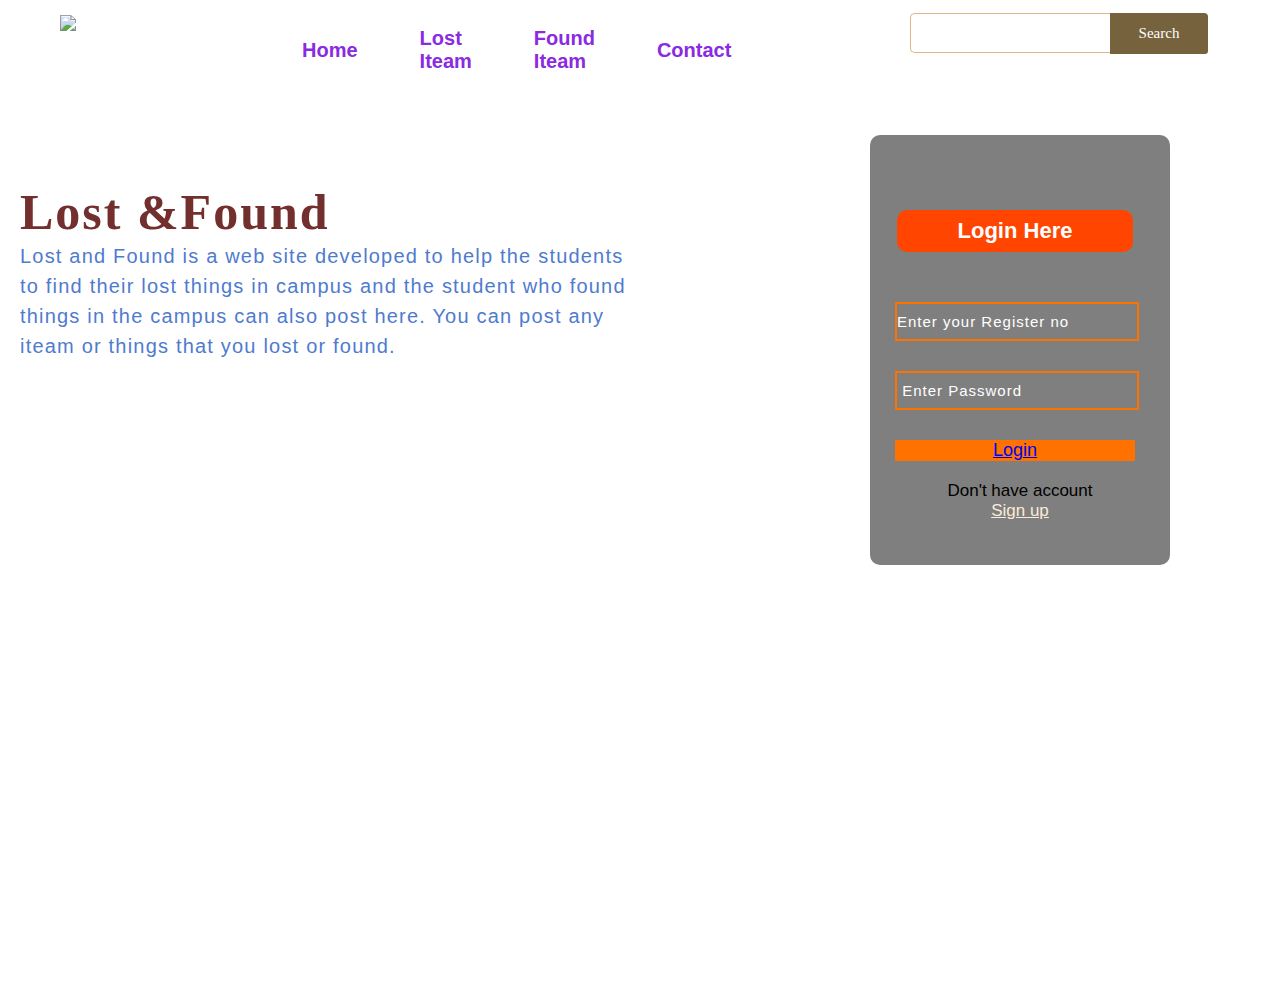
==== index.html @ 3788ac68 "Add files via upload" ====
<!DOCTYPE html>
<html lang="en">
    <head>
        <title>svecw lost and found</title>
        <link rel="stylesheet" href="style.css">
    </head>
    <body>
        <div class="main">
            <div class="navbar">
                <div class="icon">
                    <h2 class="logo"><img src="vishnu logo.jpg"></h2>
                </div>
                <div class="menu">
                    <ul>
                        <li><a href="index.html">Home</a></li>
                        <li><a href="Lost Iteam.html">Lost Iteam</a></li>
                        <li><a href="Found Iteam.html">Found Iteam</a></li>
                        <li><a href="contact.html">Contact</a></li>
                    </ul>
                </div>
                <div class="search">
                    <input class="srch" type="search" name="" placeholder="Type here to search">
                    <a href="#"><button class="btn" >Search</button></a>
                </div>
            </div>
            <div class="content">
                <h1>Lost &<span>Found</span></h1>
                <p class="par">Lost and Found is a web site developed to help the students <br>to find their lost things in campus and the student who found<br> things in the campus can also post here.
                You can post any<br> iteam or things that you lost or found.</p>
                <div class="form">
                    <h2>Login Here</h2><br>
                    <input type="text" name="num" placeholder="Enter your Register no"><br>
                    <input type="password" name="pass" placeholder=" Enter Password">
                    <button class="btnn"><a href="#">Login</a></button>
                    <p class="link">Don't have account<br>
                    <a href="sign up.html" style="color:antiquewhite;">Sign up</a></p>
                </div>
            </div>
        </div>
    </body>
</html>
---- style.css ----
*{
    margin: 0;
    padding: 0;
}

.main{
    width:100%;
    background-image: url(lf.jpg);
    background-position: center;
    background-size: cover;
    height: 109vh;
}

.navbar{
    width: 1200px;
    height:75px;
    margin:auto;

}

.icon{
    width:200px;
    height: 50px;
    float: left;
}

.logo{
    padding-left: 20px;
    float: left;
    padding-top: 10px;
    size: 20px;
} 

.menu{
    width: 400px;
    height: 50px; ;
    float: left;
}

ul{
    float: left;
    display: flex;
    justify-content: center;
    align-items: center;
}

ul li{
    list-style: none;
    margin-left: 62px;
    margin-top: 27px;
    font-size:20px ;
}

ul li a{
    text-decoration: none;
    color: blueviolet;
    font-family: 'Arial';
    font-weight: bold;
    transition: 0.04s ease-in-out;
}

ul li a:hover{
    color: red;
}

.search{
    width: 330px;
    margin-left: 270px;
    float: left;
}

.srch{
    font-family: 'Times New Roman';
    width: 200px;
    height: 40px;
    background: transparent;
    border: 1px solid burlywood;
    margin-top: 13px;
    color:black;
    border-right: none;
    font-size: 18px;
    float: left;
    padding: 10px;
    border-bottom-left-radius: 5px;
    border-top-left-radius: 5px;
}

.btn{
    font-family: 'Times New Roman';
    width: 100px;
    height: 45px;
    background: rgb(118, 98, 61);
    border: 2px solid;
    margin-top: 11px;
    border-left: none;
    color: white;
    font-size: 15px;
    border-top-right-radius: 6px;
    border-bottom-right-radius: 5px;
}

.btn:focus{
    outline: none;
}


.srch:focus{
    outline: none;
}

.content{
    width: 1200px;
    height: auto;
    margin: auto;
    position: relative;
    float: left;

}

.content .par{
    padding-left: 20px;
    padding-bottom: 25px;
    font-family: 'Arial';
    letter-spacing: 1.2px;
    line-height: 30px;
    font-size: 20px;
    color:rgb(79, 123, 207);
}

.content h1{
    font-family: "Times New Roman";
    font-size: 50px;
    padding-left: 20px;
    margin-top: 9%;
    letter-spacing: 2px;
    color:rgba(110, 38, 38, 0.966);
}

content .logov{
    margin-top: 42px;
    float: right;
}
.form{
    width:250px ;
    height:380px ;
    position: absolute;
    background: linear-gradient(to top,rgb(0,0,0,0.5)50%,rgb(0,0,0,0.5)50%);
    top: -20px;
    left: 870px;
    border-radius: 10px;
    padding:25px;
    margin-top: 80px;
}

.form h2{
    width: 220px;
    font-family: sans-serif;
    text-align:center;
    color:white;
    font-size: 22px;
    background-color: orangered;
    border-radius: 10px;
    margin: 2px;
    padding: 8px;
    margin-top: 50px;
}

.form input{
    width: 240px;
    height: 35px;
    background-color: transparent;
    border-bottom: 2px solid #ff7200;
    border-top: 2px solid #ff7200;
    border-right: 2px solid #ff7200;
    border-left: 2px solid #ff7200;
    font-size: 15px;
    letter-spacing: 1px;
    margin-top: 30px;
    font-family: sans-serif;
    color: red;
}

.form.input:focus{
    outline: none;
}
::placeholder{
    color:black;
}
.btnn{
    width: 240px;
    height: 380;
    color: whitesmoke;
    background: #ff7200;
    border: none;
    margin-top: 30px;
    font-size: 18px;
    border-radius: 1px;
}
.form .link{
    font-size: 17px;
    font-family: Arial, Helvetica, sans-serif;
    padding-top: 20px;
    text-align: center;
}

.from .link a{
    text-decoration: none;
    color: #ff7200;
}



.form1{
    width: 250px ;
    height:420px;
   background: linear-gradient(to top,rgb(0,0,0,0.5)20%,rgb(0,0,0,0.5)20%);
    border-radius: 10px;
    padding:20px;
    position: relative;
    float: inherit;
    margin-top: 100px;

}


.form1 input{
    width: 240px;
    height: 35px;
    background-color: transparent;
    border-bottom: 2px solid #ff7200;
    border-top: none;
    border-right: none;
    border-left: none;
    font-size: 15px;
    letter-spacing: 1px;
    margin-top: 30px;
    font-family: Cambria, Cochin, Georgia, Times, 'Times New Roman', serif;
    color:white;
}

::placeholder{
    color:rgb(243, 22, 29);
    float: center;
}

.btnn1{
    width: 240px;
    height: 40;
    color: rgb(133, 79, 79);
    background: #ff7200;
    border: none;
    margin-top: 30px;
    font-size: 18px;
    border-radius: 1px;
}




.lost{
    width: 80% ;
    height: 940px;;
   background: linear-gradient(to top,rgb(0,0,0,0.5)20%,rgb(0,0,0,0.5)20%);
    border-radius: 10px;
    padding:20px;
    position: relative;
    float: inherit;
    margin-top: 100px;

}





.lost input{
    width: 240px;
    height: 35px;
    background-color: transparent;
    border-bottom: 2px solid #ff7200;
    border-top: none;
    border-right: none;
    border-left: none;
    font-size: 15px;
    letter-spacing: 1px;
    margin-top: 30px;
    font-family: Cambria, Cochin, Georgia, Times, 'Times New Roman', serif;
    color:white;
}


.lost input{
    width: 260px;
    height: 35px;
    background-color: transparent;
    border-bottom: 2px solid #ff7200;
    border-top:  2px solid #ff7200;
    border-right:  2px solid #ff7200;
    border-left:  2px solid #ff7200;
    font-size: 15px;
    letter-spacing: 2px;
    margin-top: 30px;
    margin-left: 20px;
    font-family: Cambria, Cochin, Georgia, Times, 'Times New Roman', serif;
    color:white;
}



.lost select{
    width: 260px;
    height: 35px;
    background-color: transparent;
    border-bottom: 2px solid #ff7200;
    border-top:  2px solid #ff7200;
    border-right:  2px solid #ff7200;
    border-left:  2px solid #ff7200;
    color:black;
    font-size: 15px;
    letter-spacing: 2px;
    margin-top: 30px;
    margin-left: 20px;
}


.btnn2{
    width: 240px;
    height: 380;
    color: whitesmoke;
    background: #ff7200;
    margin-top: 30px;
    border: none;
    font-size: 18px;
    border-radius: 1px;
}

::placeholder{
    color:white;
    float: center;
    margin-left: 8px;
}




.found{
    width: 80% ;
    height: 840px;
   background: linear-gradient(to top,rgb(0,0,0,0.5)20%,rgb(0,0,0,0.5)20%);
    border-radius: 10px;
    padding:20px;
    position: relative;
    float: inherit;
    margin-top: 100px;

}


.found input{
    width: 260px;
    height: 35px;
    background-color: transparent;
    border-bottom: 2px solid #ff7200;
    border-top:  2px solid #ff7200;
    border-right:  2px solid #ff7200;
    border-left:  2px solid #ff7200;
    font-size: 15px;
    letter-spacing: 2px;
    margin-top: 30px;
    margin-left: 20px;
    font-family: Cambria, Cochin, Georgia, Times, 'Times New Roman', serif;
    color:white;
}


.contact{
    width:250px ;
    height:50px ;
    position: absolute;
    background: linear-gradient(to top,rgb(0,0,0,0.5)50%,rgb(0,0,0,0.5)50%);
    top: -20px;
    left: 870px;
    border-radius: 10px;
    padding:25px;
    margin-top: 250px;
}


.contact2{
    padding-left: 20px;
    padding-bottom: 25px;
    font-family: 'Arial';
    letter-spacing: 1.2px;
    line-height: 30px;
    font-size: 20px;
    position: relative;
    background: linear-gradient(to top,rgb(0,0,0,0.5)50%,rgb(0,0,0,0.5)50%);
    margin-top: 450px;
    float: left;
}

@media screen and (max-width:1200px) {
    /*Normal Screen*/

    .navbar{
        width: 100%;
        height: 100px;
    }
    ul{
        margin-left: 30px;
    }   
    ul li{
        margin-left: 60px;
    }
    ul li a{
       font-size: 1.6vw; 
    }
    .search{
        margin-top: 3px;
        margin-left: 290px;
    }
    .srch{
        height: 40px;
        width: 190px;
        font-size: 14px;
    }
    .btn{
        height:40px;
        width: 80px;
    }
    .content{
        width: 100%;
    }
    .content h1, .content span{
        font-size: 4.5vw; 
    }
    .content .par{
        width: 90%;
        font-size: 1.5vw;
    }
    .content .cn{
        width: 13%;
        height: 3.5vw;
        font-size: 1.8vw;
    }
    .content a{
        font-size: 1.6vw
    }
}

@media screen and (max-width:1170px) {
    /*Login-box*/
    .main{
        padding-left: 20px;
        height: 180vh;
    }
    .form{
        margin-left: -30px;
        width: 250px;
        height: 370px;
        background: linear-gradient(to top, rgba(0,0,0,0.8)50%,rgba(0,0,0,0.8)50%);
        position: absolute;
        top: 420px;
        left: 50px;
        transform: translate(0%,-5%);
        border-radius: 10px;
        padding: 25px;
    }
    .form input{
        width: 240px;
        height: 35px;
        background: transparent;
        border-bottom: 1px solid #ff7200;
        border-top: none;
        border-right: none;
        border-left: none;
        color: #fff;
        font-size: 15px;
        letter-spacing: 1px;
        margin-top: 30px;
        font-family: sans-serif;
    }
    .btnn a{
        font-size: 16px;
    }
    .form .link a{
        font-size: 16px;
    }
}

@media screen and (max-width: 830px){
    /*For tablet*/
   
    .content{
        margin-top: 120px;
        width: 80%;   
        margin-left: 40px;  
    }
    .content h1, .content span{
        font-size: 6vw; 
    }
    .content .par{
        width: 90%;
        font-size: 1.8vw;
    }
    .content .cn{
        width: 15%;
        height: 4.5vw;
        font-size: 2vw;
    }
    .content a{
        font-size: 2vw
    }
    .logo{
        margin-left: 240px;
        width: 100%;
        margin-top: 15px;
        font-size: 5vw;
    }
    .menu{
        width: 100%;
    }
    ul{
        margin-top: -5px;
        margin-left: 5px;
    }
    ul li{
        margin-left: 60px;
    }
    ul li a{
       font-size: 2vw; 
    }
    .search{
        margin-top: -20px;
        margin-left: 60px;   
    }   
    .srch{
        height: 30px;
        width: 160px;
        font-size: 12px;
    }
    .btn{
        height:30px;
        width: 70px;
    }
    .main{
        padding-left: 20px;
        height: 180vh;
    }
    .form{
        margin-left: -30px;
        width: 250px;
        height: 370px;
        background: linear-gradient(to top, rgba(0,0,0,0.8)50%,rgba(0,0,0,0.8)50%);
        position: absolute;
        top: 430px;
        left: 50px;
        transform: translate(0%,-5%);
        border-radius: 10px;
        padding: 25px;
    }
    .form input{
        width: 240px;
        height: 35px;
        background: transparent;
        border-bottom: 1px solid #ff7200;
        border-top: none;
        border-right: none;
        border-left: none;
        color: #fff;
        font-size: 15px;
        letter-spacing: 1px;
        margin-top: 30px;
        font-family: sans-serif;
    }
    .btnn a{
        font-size: 16px;
    }
    .form .link a{
        font-size: 16px;
    }
}

@media screen and (max-width: 600px){
    /*IPAD*/
    
    .content{
        margin-top: 80px;
        margin-left: 20px;
    }
    .search{
        margin-top: -40px;
        margin-left: 42px;
    }
    .logo{
        margin-left: 180px;
        font-size: 4vw;
    }
    ul{
        margin-top: -25px;
        margin-left: -5px;
    }
    ul li {
        margin-left: 50px;
    }
    ul li a{
        font-size: 2vw;
    }   
}

@media screen and (max-width: 450px){
    /*mobile*/
    .logo{
        margin-left: 140px;
        font-size: 4vw;
    }
    ul{
        margin-top: -25px;
    }
    ul li {
        margin-left: 42px;
    }
    ul li a{
        font-size: 2vw;
    }  
    .search{
        margin-top: -40px;
        margin-left: 38px;
    } 

}
















@media screen and (max-width:1200px) {
    /*Normal Screen*/

    .navbar{
        width: 100%;
        height: 100px;
    }
    ul{
        margin-left: 30px;
    }   
    ul li{
        margin-left: 60px;
    }
    ul li a{
       font-size: 1.6vw; 
    }
    .search{
        margin-top: 3px;
        margin-left: 290px;
    }
    .srch{
        height: 40px;
        width: 190px;
        font-size: 14px;
    }
    .btn{
        height:40px;
        width: 80px;
    }
    .content{
        width: 100%;
    }
    .content h1, .content span{
        font-size: 4.5vw; 
    }
    .content .par{
        width: 90%;
        font-size: 1.5vw;
    }
    .content .cn{
        width: 13%;
        height: 3.5vw;
        font-size: 1.8vw;
    }
    .content a{
        font-size: 1.6vw
    }
}

@media screen and (max-width:1170px) {
    /*Login-box*/
    .main{
        padding-left: 20px;
        height: 180vh;
    }
    .form{
        margin-left: -30px;
        width: 250px;
        height: 370px;
        background: linear-gradient(to top, rgba(0,0,0,0.8)50%,rgba(0,0,0,0.8)50%);
        position: absolute;
        top: 420px;
        left: 50px;
        transform: translate(0%,-5%);
        border-radius: 10px;
        padding: 25px;
    }
    .form input{
        width: 240px;
        height: 35px;
        background: transparent;
        border-bottom: 1px solid #ff7200;
        border-top: none;
        border-right: none;
        border-left: none;
        color: #fff;
        font-size: 15px;
        letter-spacing: 1px;
        margin-top: 30px;
        font-family: sans-serif;
    }
    .btnn a{
        font-size: 16px;
    }
    .form .link a{
        font-size: 16px;
    }
}

@media screen and (max-width: 830px){
    /*For tablet*/
   
    .content{
        margin-top: 120px;
        width: 80%;   
        margin-left: 40px;  
    }
    .content h1, .content span{
        font-size: 6vw; 
    }
    .content .par{
        width: 90%;
        font-size: 1.8vw;
    }
    .content .cn{
        width: 15%;
        height: 4.5vw;
        font-size: 2vw;
    }
    .content a{
        font-size: 2vw
    }
    .logo{
        margin-left: 240px;
        width: 100%;
        margin-top: 15px;
        font-size: 5vw;
    }
    .menu{
        width: 100%;
    }
    ul{
        margin-top: -5px;
        margin-left: 5px;
    }
    ul li{
        margin-left: 60px;
    }
    ul li a{
       font-size: 2vw; 
    }
    .search{
        margin-top: -20px;
        margin-left: 60px;   
    }   
    .srch{
        height: 30px;
        width: 160px;
        font-size: 12px;
    }
    .btn{
        height:30px;
        width: 70px;
    }
    .main{
        padding-left: 20px;
        height: 180vh;
    }
    .form{
        margin-left: -30px;
        width: 250px;
        height: 370px;
        background: transparent;
        position: absolute;
        top: 430px;
        left: 50px;
        transform: translate(0%,-5%);
        border-radius: 10px;
        padding: 25px;
    }
    .form input{
        width: 240px;
        height: 35px;
        background: transparent;
        border-bottom: 1px solid #ff7200;
        border-top: none;
        border-right: none;
        border-left: none;
        color: #fff;
        font-size: 15px;
        letter-spacing: 1px;
        margin-top: 30px;
        font-family: sans-serif;
    }
    .btnn a{
        font-size: 16px;
    }
    .form .link a{
        font-size: 16px;
    }
}

@media screen and (max-width: 600px){
    /*IPAD*/
    
    .content{
        margin-top: 80px;
        margin-left: 20px;
    }
    .search{
        margin-top: -40px;
        margin-left: 42px;
    }
    .logo{
        margin-left: 180px;
        font-size: 4vw;
    }
    ul{
        margin-top: -25px;
        margin-left: -5px;
    }
    ul li {
        margin-left: 50px;
    }
    ul li a{
        font-size: 2vw;
    }   
}

@media screen and (max-width: 450px){
    /*mobile*/
    .logo{
        margin-left: 140px;
        font-size: 4vw;
    }
    ul{
        margin-top: -25px;
    }
    ul li {
        margin-left: 42px;
    }
    ul li a{
        font-size: 2vw;
    }  
    .search{
        margin-top: -40px;
        margin-left: 38px;
    } 

}
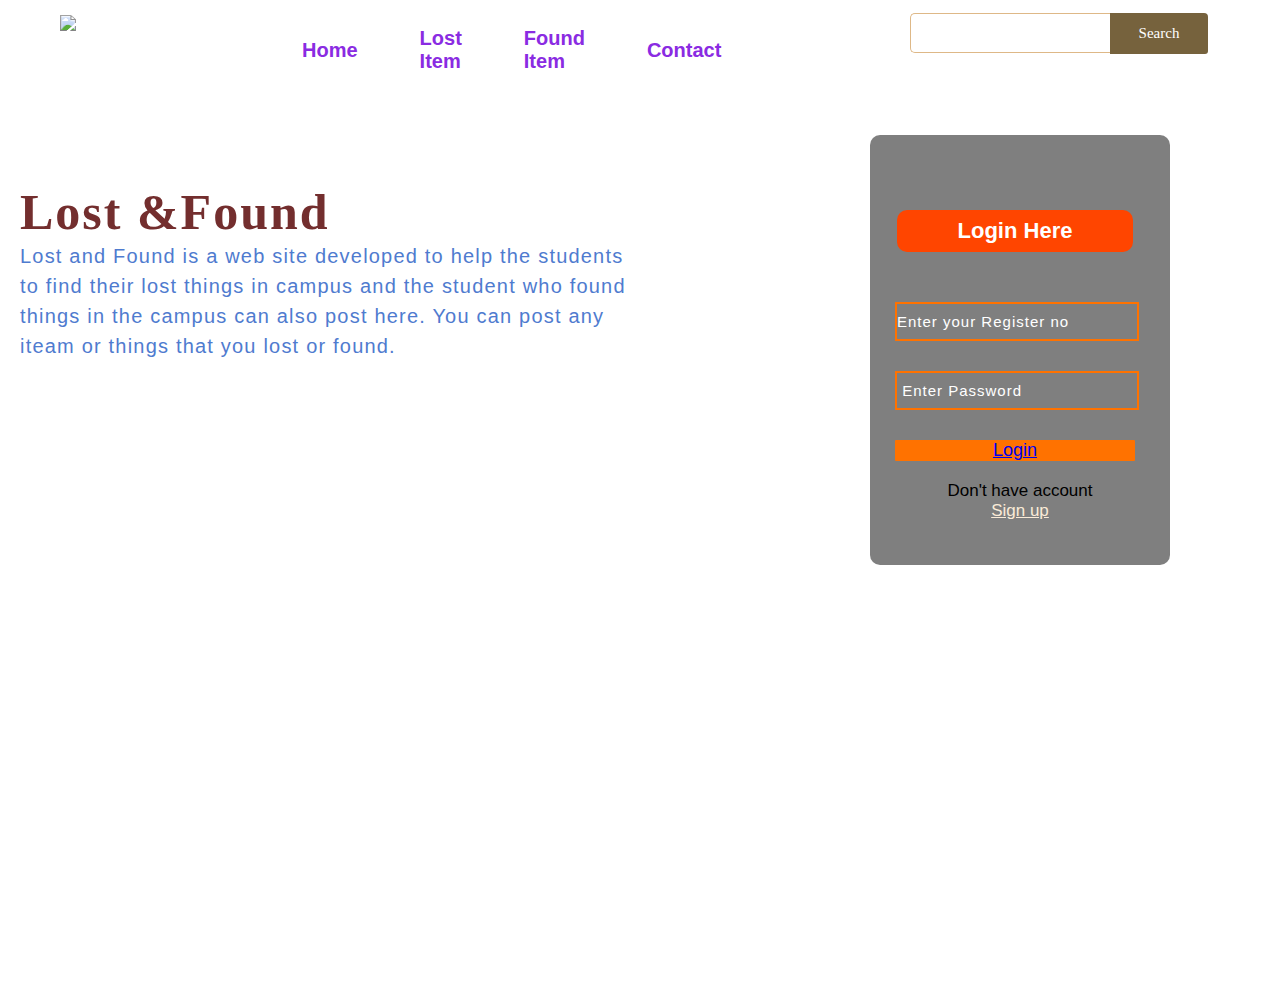
==== commit 40b1adf4: "Update index.html" ====
--- a/index.html
+++ b/index.html
@@ -13,8 +13,8 @@
                 <div class="menu">
                     <ul>
                         <li><a href="index.html">Home</a></li>
-                        <li><a href="Lost Iteam.html">Lost Iteam</a></li>
-                        <li><a href="Found Iteam.html">Found Iteam</a></li>
+                        <li><a href="Lost Item.html">Lost Item</a></li>
+                        <li><a href="Found Item.html">Found Item</a></li>
                         <li><a href="contact.html">Contact</a></li>
                     </ul>
                 </div>
@@ -38,4 +38,4 @@
             </div>
         </div>
     </body>
-</html>+</html>
